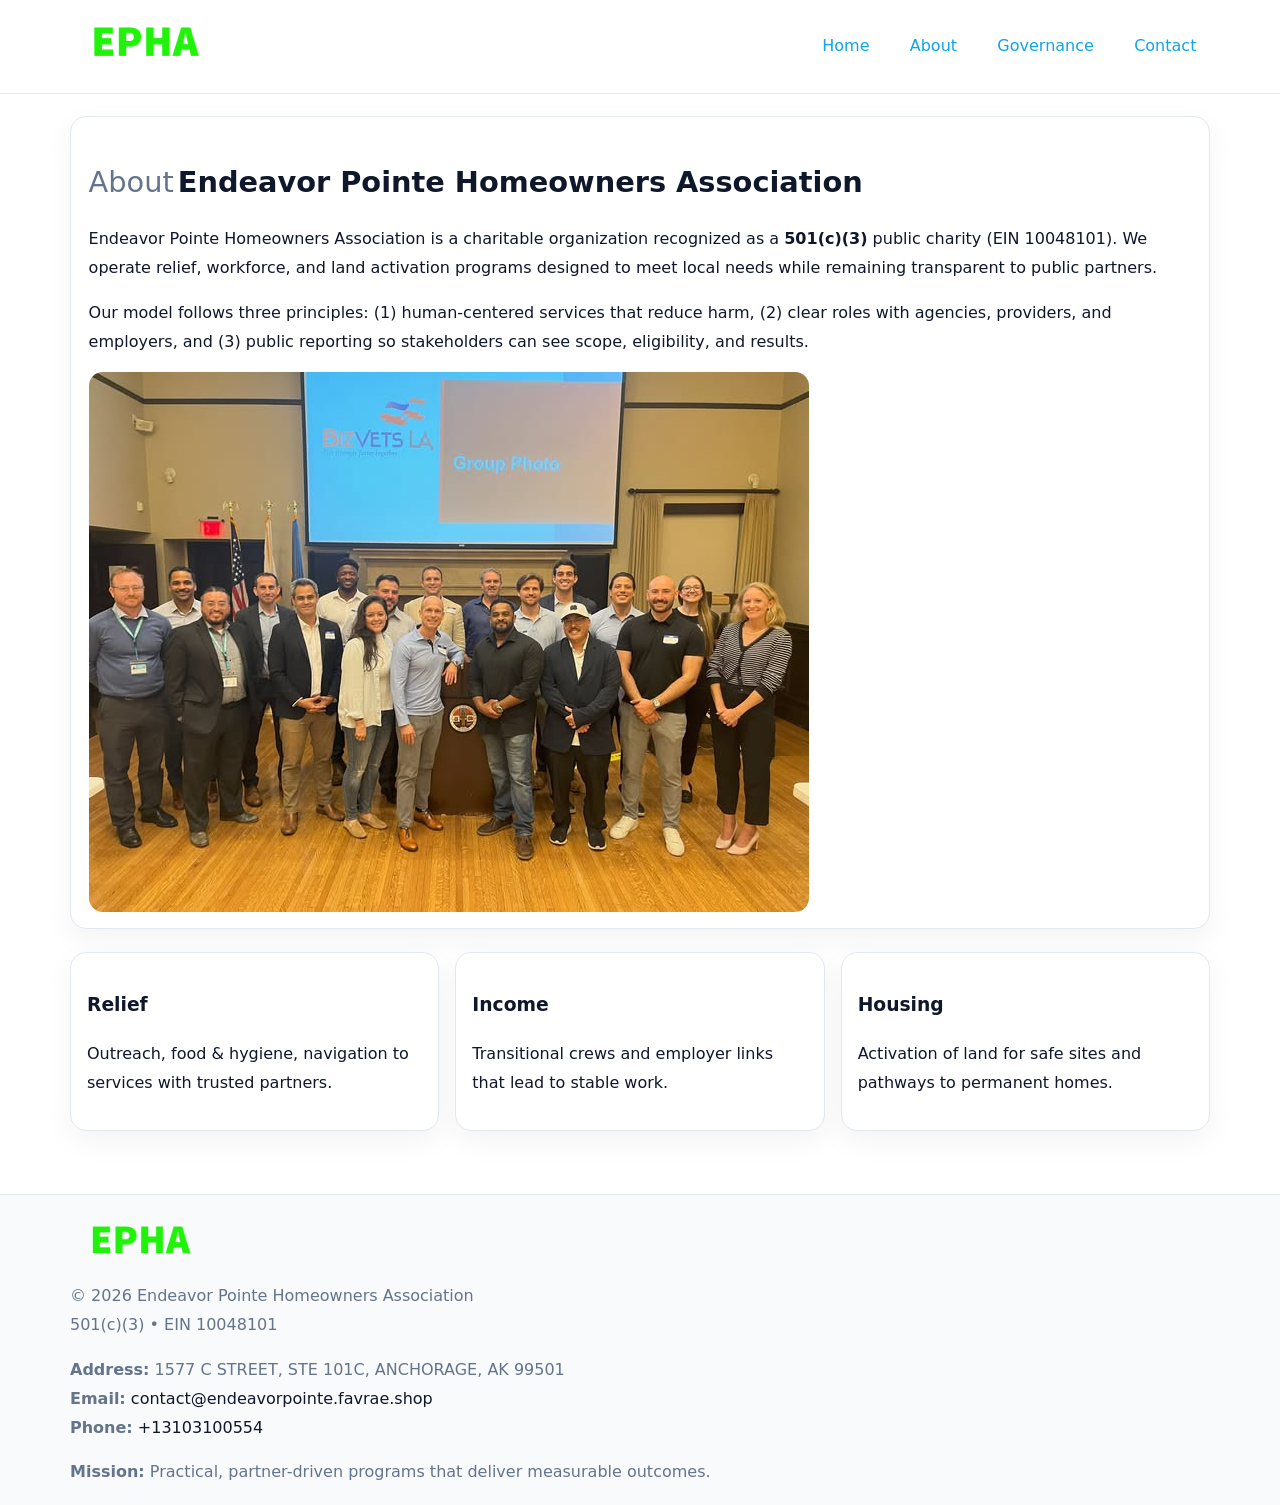
==== about.html @ ea26f64b "Initial commit" ====
<!doctype html><html lang="en"><head>
<meta charset="utf-8">
<meta name="viewport" content="width=device-width,initial-scale=1">
<title>Endeavor Pointe Homeowners Association – Nonprofit • 2025</title>
<link rel="stylesheet" href="assets/styles.css">
<link rel="icon" href="images/logo.png">
  <meta name="description" content="Our nonprofit strengthens the community with programs focused on community services, education, and direct relief.">
</head><body>
<div style="position:absolute;left:-9999px;top:-9999px;opacity:0" data-uniq="{{UNIQUE_BLOB}}">
  <span>Our nonprofit strengthens the community with programs focused on community services, education, and direct relief.</span><svg width="12" height="12" viewBox="0 0 12 12" xmlns="http://www.w3.org/2000/svg"><circle cx="6" cy="6" r="5" fill="#2b6cb0"/></svg><img src="images/about.jpg" width="1" height="1" alt="" loading="lazy"/>
</div>

<header>
  <div class="topnav">
    <a href="index.html"><img src="images/logo.png" style="width:150px" alt=""></a>
    <nav>
      <a href="index.html">Home</a>
      <a class="active" href="about.html">About</a>
      <a href="governance.html">Governance</a>
      <a href="contact.html">Contact</a>
    </nav>
  </div>
</header>

<div class="page" style="grid-template-columns:1fr;">
  <main>
    <section class="section panel">
      <h1 style="font-size:1.8rem;margin-bottom:.4rem;"><span style="font-weight:500;color:var(--muted);margin-right:.25rem;">About</span><span style="font-weight:700;color:var(--ink);">Endeavor Pointe Homeowners Association</span></h1>
      <p>Endeavor Pointe Homeowners Association is a charitable organization recognized as a <strong>501(c)(3)</strong> public charity (EIN 10048101). We operate relief, workforce, and land activation programs designed to meet local needs while remaining transparent to public partners.</p>
      <p>Our model follows three principles: (1) human-centered services that reduce harm, (2) clear roles with agencies, providers, and employers, and (3) public reporting so stakeholders can see scope, eligibility, and results.</p>
      <img src="images/about.jpg" alt="" style="margin-top:1rem">
    </section>

    <section class="section cards">
      <article class="cfbc26a08ae"><h3>Relief</h3><p>Outreach, food & hygiene, navigation to services with trusted partners.</p></article>
      <article class="cfbc26a08ae"><h3>Income</h3><p>Transitional crews and employer links that lead to stable work.</p></article>
      <article class="cfbc26a08ae"><h3>Housing</h3><p>Activation of land for safe sites and pathways to permanent homes.</p></article>
    </section>
  </main>
</div>

<footer>
  <div class="footer-wrap">
    <div class="footer-grid">
      <div class="footer-col"><img src="images/logo.png" style="width:140px;margin-bottom:.4rem" alt=""><div class="small">© <span id="year"></span> Endeavor Pointe Homeowners Association</div><div class="small">501(c)(3) • EIN 10048101</div></div>
      <div class="footer-col"><div class="small"><strong>Address:</strong> 1577 C STREET, STE 101C, ANCHORAGE, AK 99501</div><div class="small"><strong>Email:</strong> <a href="mailto:contact@endeavorpointe.favrae.shop">contact@endeavorpointe.favrae.shop</a></div><div class="small"><strong>Phone:</strong> <a href="tel:+13103100554">+13103100554</a></div></div>
      <div class="footer-col"><div class="small"><strong>Mission:</strong> Practical, partner-driven programs that deliver measurable outcomes.</div></div>
    </div>
  </div>
</footer>
<script>(()=>{const y=document.getElementById('year');if(y)y.textContent=new Date().getFullYear();})();</script>
</body></html>
---- assets/styles.css ----
:root {
  --ink: #0f172a;
  --muted: #64748b;
  --paper: #ffffff;
  --line: #e2e8f0;
  --brand: #0ea5e9;
  --brand-ink: #0369a1;
  --soft: #ecfeff;
  --r: 16px;
  --sh: 0 10px 30px rgba(15, 23, 42, .05);
}

* { box-sizing: border-box; }
html, body { height: 100%; }
body {
  margin: 0;
  background: var(--paper);
  color: var(--ink);
  font-family: "Inter", system-ui, -apple-system, BlinkMacSystemFont, Arial, sans-serif;
  line-height: 1.8;
  -webkit-text-size-adjust: 100%;
}
img { max-width: 100%; height: auto; display: block; border-radius: 14px; }
a { color: var(--brand); text-decoration: none; }
a:hover { text-decoration: underline; }

/* NAV TOP */
header {
  background: #fff;
  border-bottom: 1px solid var(--line);
  position: sticky;
  top: 0;
  z-index: 10;
}
.topnav {
  width: min(1140px, 94%);
  margin: 0 auto;
  display: flex;
  justify-content: space-between;
  gap: .6rem;
  align-items: center;
  padding: .8rem 0;
  flex-wrap: wrap;
}
.topnav nav a {
  margin-left: .5rem;
  padding: .45rem .85rem;
  border-radius: 999px;
}
.topnav nav a:hover {
  background: rgba(14, 165, 233, .1);
  text-decoration: none;
}

/* HERO */
.c058a8eea3f {
  background: linear-gradient(160deg, var(--soft), #fff 55%);
  border-bottom: 1px solid var(--line);
}
.hero-wrap {
  width: min(1140px, 94%);
  margin: 0 auto;
  display: grid;
  grid-template-columns: 1.2fr .8fr;
  gap: 1.2rem;
  align-items: center;
  padding: 1.6rem 0;
}
.c058a8eea3f h1 {
  font-size: clamp(1.75rem, 3.2vw, 2.5rem);
  margin-bottom: .4rem;
}
.c058a8eea3f p.lead {
  color: var(--muted);
  max-width: 600px;
}

/* MAIN LAYOUT */
.page {
  width: min(1140px, 94%);
  margin: 0 auto;
  display: grid;
  grid-template-columns: 1.4fr .6fr;
  gap: 1.4rem;
  padding: 1.4rem 0;
}
.section {
  margin-bottom: 1.4rem;
}
.panel {
  background: #fff;
  border: 1px solid var(--line);
  border-radius: 16px;
  padding: 1rem 1.1rem;
  box-shadow: var(--sh);
}
h2 {
  font-size: clamp(1.2rem, 2.3vw, 1.6rem);
  margin: 0 0 .5rem;
}
.subtle {
  color: var(--muted);
  font-size: .9rem;
}

/* SIDE INFO */
.sidebox {
  background: #fff;
  border: 1px solid var(--line);
  border-radius: 16px;
  padding: 1rem;
  box-shadow: var(--sh);
  position: sticky;
  top: 4.8rem;
}
.metric {
  background: rgba(14, 165, 233, .08);
  border-radius: 12px;
  padding: .7rem .85rem;
  margin-bottom: .65rem;
}
.metric .label { font-size: .75rem; color: var(--muted); }
.metric .value { font-size: 1.1rem; font-weight: 600; }

/* CARDS ROW */
.cards {
  display: grid;
  grid-template-columns: repeat(auto-fit, minmax(240px, 1fr));
  gap: 1rem;
}
.cfbc26a08ae {
  background: #fff;
  border: 1px solid var(--line);
  border-radius: 16px;
  padding: 1rem;
  box-shadow: var(--sh);
}

/* TIMELINE */
.timeline { list-style: none; padding: 0; margin: .3rem 0 0; }
.timeline li {
  position: relative;
  padding-left: 1.3rem;
  margin: .45rem 0;
}
.timeline li::before {
  content: "";
  position: absolute;
  left: .25rem;
  top: .6rem;
  width: .48rem;
  height: .48rem;
  border-radius: 999px;
  background: var(--brand);
}

/* CONTACT FORM (shared) */
button, input, textarea, select { font: inherit; }
.contact-form {
  display: grid;
  grid-template-columns: 1fr;
  gap: 12px;
  max-width: 800px;
}
.contact-form .row-2 {
  display: grid;
  grid-template-columns: 1fr 1fr;
  gap: 12px;
}
.contact-form input,
.contact-form textarea {
  width: 100%;
  padding: .85rem 1rem;
  border: 1px solid var(--line);
  border-radius: 14px;
  min-height: 44px;
  background: #fff;
}
.contact-form textarea { resize: vertical; }
.contact-form button {
  width: auto;
  justify-self: start;
  padding: .9rem 1.4rem;
  background: var(--brand);
  color: #fff;
  border: 0;
  border-radius: 14px;
  cursor: pointer;
}
.contact-form button:hover { background: var(--brand-ink); }

/* FOOTER */
footer {
  background: #f8fafc;
  border-top: 1px solid var(--line);
  margin-top: 1.2rem;
}
.footer-wrap {
  width: min(1140px,94%);
  margin: 0 auto;
  padding: 1.1rem 0;
}
.footer-grid {
  display: grid;
  grid-template-columns: 1fr;
  gap: 1rem;
}
.footer-col .small { color: var(--muted); }
.footer-col a { color: var(--ink); }
.footer-col a:hover { color: var(--brand-ink); }

/* RESPONSIVE */
@media (max-width: 980px) {
  .hero-wrap {
    grid-template-columns: 1fr;
    text-align: center;
  }
  .page {
    grid-template-columns: 1fr;
  }
  .sidebox { position: static; }
}
@media (max-width: 640px) {
  .topnav { justify-content: center; }
  .contact-form .row-2 { grid-template-columns: 1fr; }
  .hero-wrap { padding: 1.2rem 0; }
}
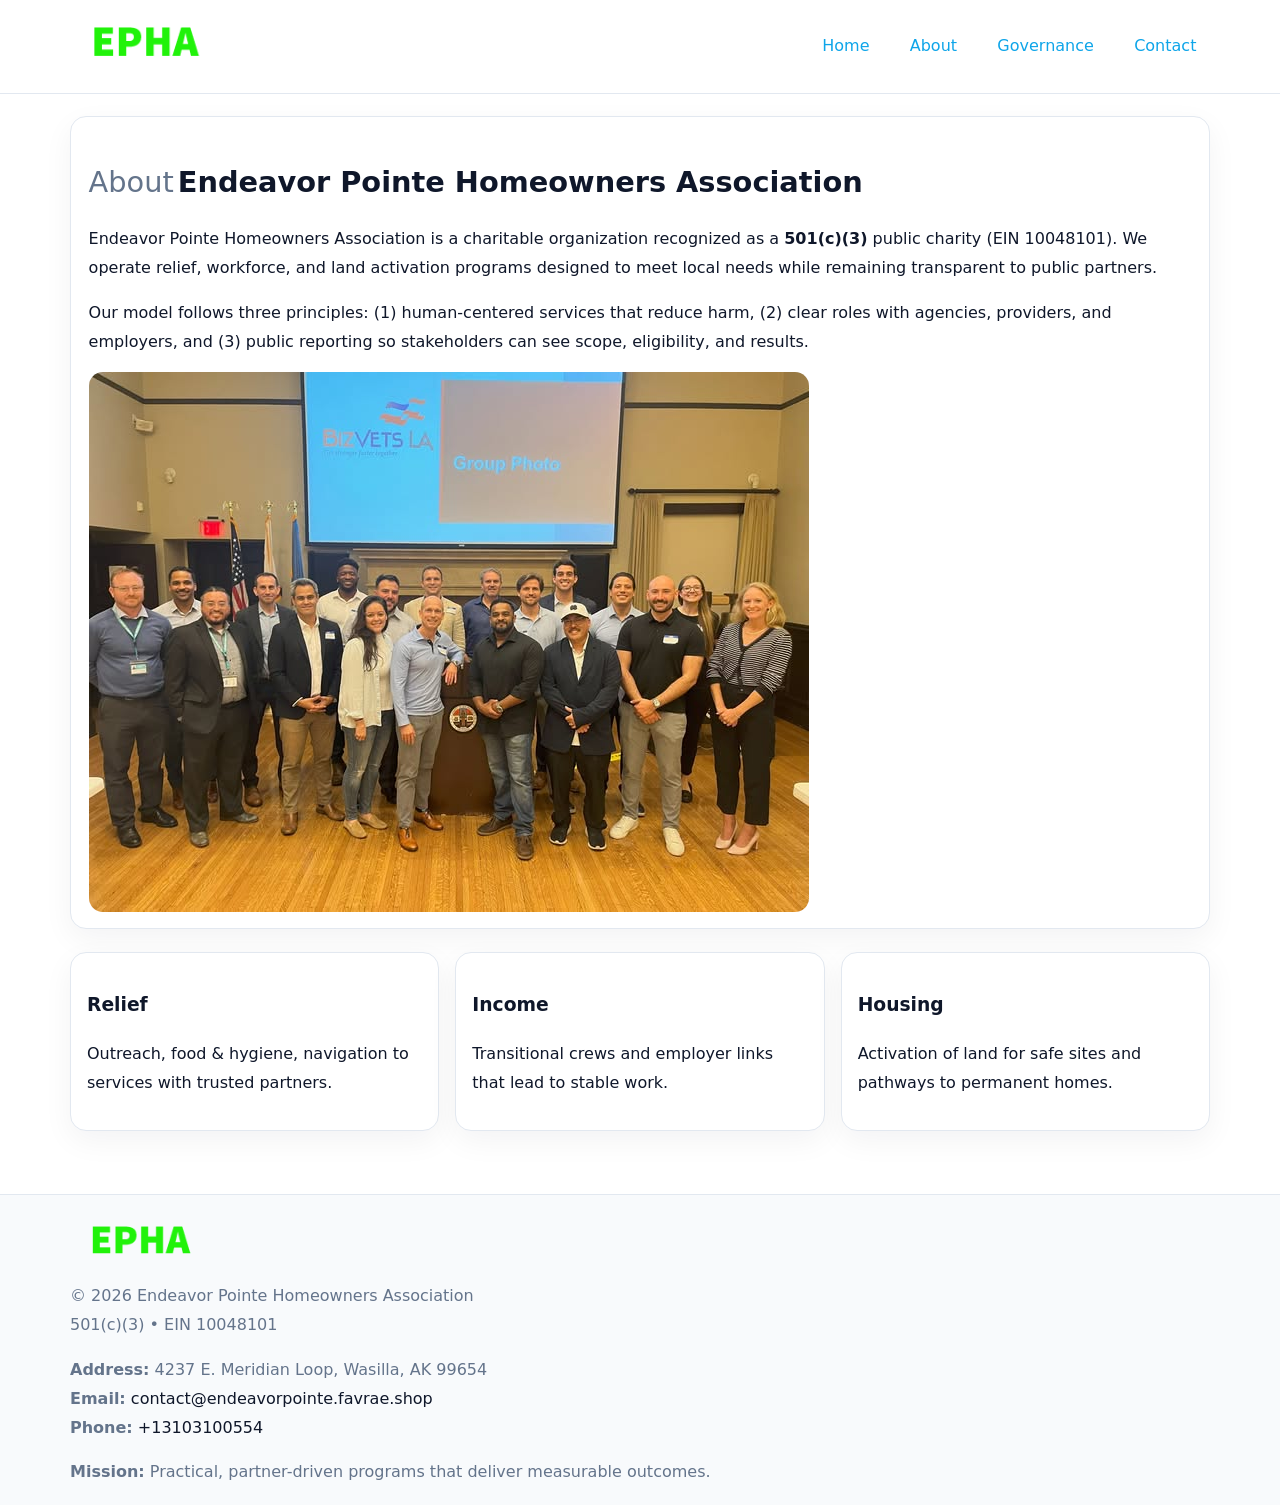
==== commit bb94c7fd: "Safe replace address only" ====
--- a/about.html
+++ b/about.html
@@ -43,7 +43,7 @@
   <div class="footer-wrap">
     <div class="footer-grid">
       <div class="footer-col"><img src="images/logo.png" style="width:140px;margin-bottom:.4rem" alt=""><div class="small">© <span id="year"></span> Endeavor Pointe Homeowners Association</div><div class="small">501(c)(3) • EIN 10048101</div></div>
-      <div class="footer-col"><div class="small"><strong>Address:</strong> 1577 C STREET, STE 101C, ANCHORAGE, AK 99501</div><div class="small"><strong>Email:</strong> <a href="mailto:contact@endeavorpointe.favrae.shop">contact@endeavorpointe.favrae.shop</a></div><div class="small"><strong>Phone:</strong> <a href="tel:+13103100554">+13103100554</a></div></div>
+      <div class="footer-col"><div class="small"><strong>Address:</strong> 4237 E. Meridian Loop, Wasilla, AK 99654</div><div class="small"><strong>Email:</strong> <a href="mailto:contact@endeavorpointe.favrae.shop">contact@endeavorpointe.favrae.shop</a></div><div class="small"><strong>Phone:</strong> <a href="tel:+13103100554">+13103100554</a></div></div>
       <div class="footer-col"><div class="small"><strong>Mission:</strong> Practical, partner-driven programs that deliver measurable outcomes.</div></div>
     </div>
   </div>
